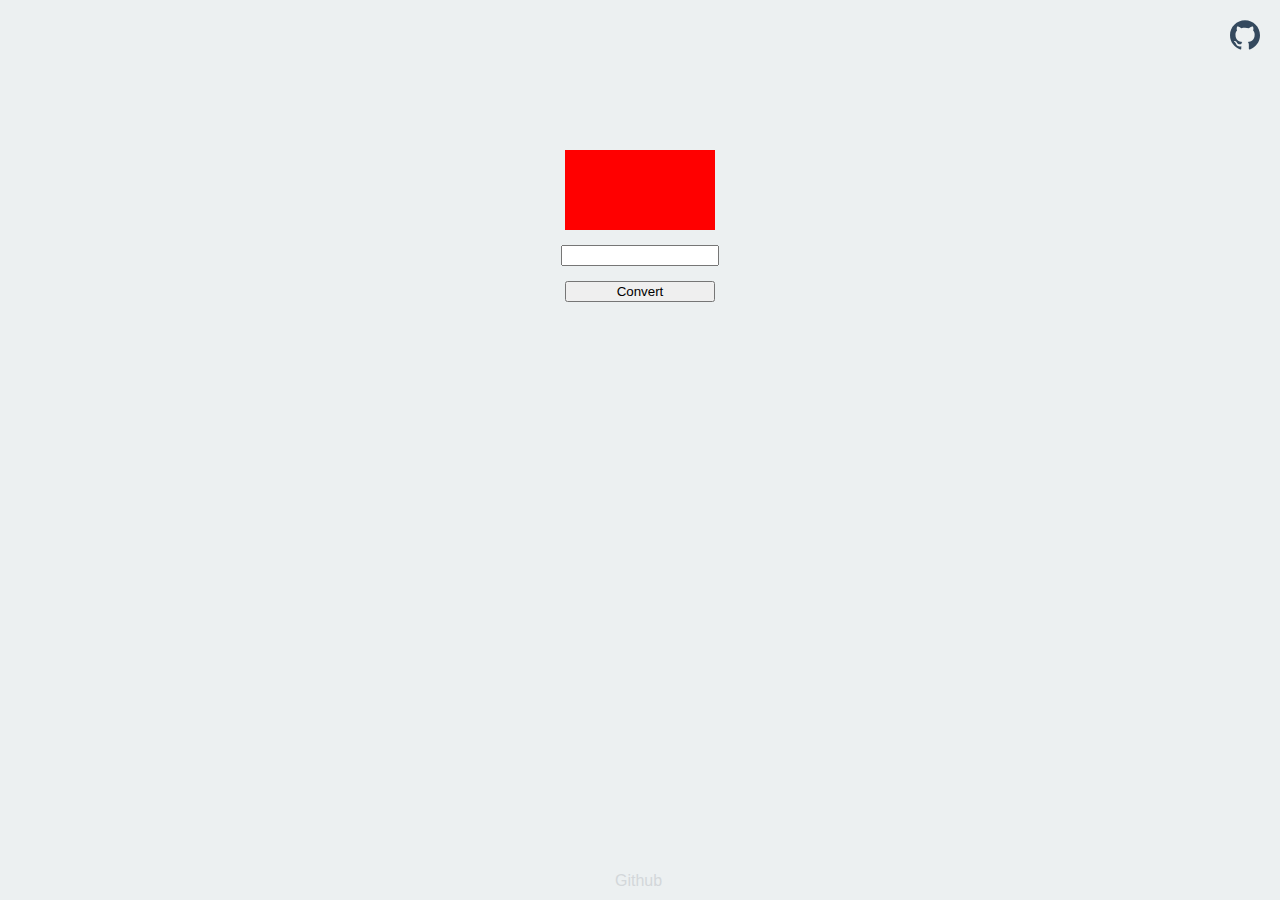
==== index.html @ b18791da "Initial Commit" ====
<!DOCTYPE html>
<html>
   <head>
      <link rel="stylesheet" href="main.css" type="text/css">
   </head>
   <body>
      <a href="#" class="github"><svg xmlns="http://www.w3.org/2000/svg" xmlns:xlink="http://www.w3.org/1999/xlink" viewBox="0 0 50 50" enable-background="new 0 0 50 50" xml:space="preserve">
<path fill="#181616" d="M25,0.6c-13.8,0-25,11.2-25,25c0,11,7.2,20.4,17.1,23.7
   c1.2,0.2,1.7-0.5,1.7-1.2c0-0.6,0-2.2,0-4.3c-7,1.5-8.4-3.4-8.4-3.4c-1.1-2.9-2.8-3.7-2.8-3.7c-2.3-1.6,0.2-1.5,0.2-1.5
   c2.5,0.2,3.8,2.6,3.8,2.6c2.2,3.8,5.9,2.7,7.3,2.1c0.2-1.6,0.9-2.7,1.6-3.3C14.9,36,9.1,33.9,9.1,24.3c0-2.7,1-5,2.6-6.7
   c-0.3-0.6-1.1-3.2,0.2-6.6c0,0,2.1-0.7,6.9,2.6c2-0.6,4.1-0.8,6.3-0.8c2.1,0,4.3,0.3,6.3,0.8c4.8-3.2,6.9-2.6,6.9-2.6
   c1.4,3.4,0.5,6,0.2,6.6c1.6,1.7,2.6,4,2.6,6.7c0,9.6-5.8,11.7-11.4,12.3c0.9,0.8,1.7,2.3,1.7,4.6c0,3.3,0,6,0,6.9
   c0,0.7,0.5,1.4,1.7,1.2C42.8,46,50,36.7,50,25.6C50,11.8,38.8,0.6,25,0.6z"/>
      </svg></a>


      <div id="preview"></div>
      <input type="text" id="inputField">
      <button type="button" onclick="convert()" id="convert">Convert</button>
      <code id="output"></code>
      <a href="">Github</a>

      <script src="hextoRGB.js"></script>
      <script src="main.js"></script>
   </body>
   <footer>

   </footer>
</html>
---- main.css ----
body {
   background-color: #ecf0f1;
   text-align: center;
   margin-top: 150px;
}

.github {
   top: 0;
   right: 0;
   position: absolute;
}

.github svg {
   x: 0px;
   y: 0px;
   enable-background: new 0 0 50 50;
   width: 30px;
   margin: 20px;
}

.github svg path {
   fill-rule: "evenodd";
   clip-rule: "evenodd";
   fill: #34495e;
}

.github svg path:hover {
   fill: #2ecc71;
}

#preview {
   width: 150px;
   height: 80px;
   background-color: red;
   margin: 0 auto;
   margin-bottom: 15px;
}

#inputField {
   width: 150px;
   margin: 15px;
   display: block;
   margin: 0 auto;
}

#convert {
   width: 150px;
   margin-top: 15px;
}

code {
   margin: 20px;
   display: block;
}

a {
   position: absolute;
   bottom: 0px;
   margin-left: -25px;
   margin-bottom: 10px;
   text-decoration: none;
   color: #d3d7da;
   font-family: sans-serif;
}

a:hover {
   color: #2ecc71;
}
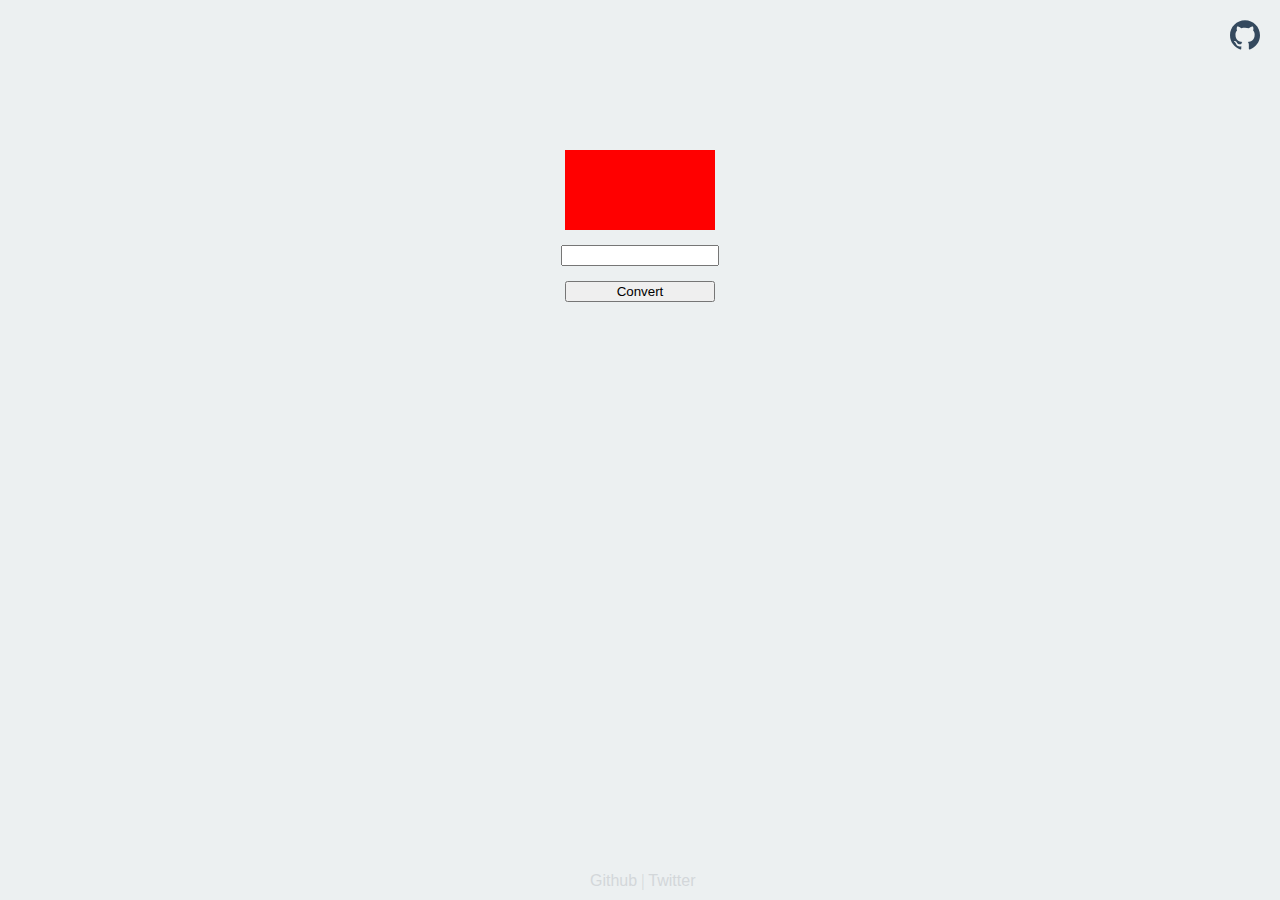
==== commit 8df9892f: "Tweaks" ====
--- a/index.html
+++ b/index.html
@@ -2,9 +2,10 @@
 <html>
    <head>
       <link rel="stylesheet" href="main.css" type="text/css">
+      <link rel="stylesheet" href="Sweet-Alert/sweet-alert.css" type="text/css">
    </head>
    <body>
-      <a href="#" class="github"><svg xmlns="http://www.w3.org/2000/svg" xmlns:xlink="http://www.w3.org/1999/xlink" viewBox="0 0 50 50" enable-background="new 0 0 50 50" xml:space="preserve">
+      <a href="https://github.com/kirkbyo/HexToUIColor" class="github"><svg xmlns="http://www.w3.org/2000/svg" xmlns:xlink="http://www.w3.org/1999/xlink" viewBox="0 0 50 50" enable-background="new 0 0 50 50" xml:space="preserve">
 <path fill="#181616" d="M25,0.6c-13.8,0-25,11.2-25,25c0,11,7.2,20.4,17.1,23.7
    c1.2,0.2,1.7-0.5,1.7-1.2c0-0.6,0-2.2,0-4.3c-7,1.5-8.4-3.4-8.4-3.4c-1.1-2.9-2.8-3.7-2.8-3.7c-2.3-1.6,0.2-1.5,0.2-1.5
    c2.5,0.2,3.8,2.6,3.8,2.6c2.2,3.8,5.9,2.7,7.3,2.1c0.2-1.6,0.9-2.7,1.6-3.3C14.9,36,9.1,33.9,9.1,24.3c0-2.7,1-5,2.6-6.7
@@ -13,14 +14,14 @@
    c0,0.7,0.5,1.4,1.7,1.2C42.8,46,50,36.7,50,25.6C50,11.8,38.8,0.6,25,0.6z"/>
       </svg></a>
 
-
       <div id="preview"></div>
       <input type="text" id="inputField">
-      <button type="button" onclick="convert()" id="convert">Convert</button>
+      <button type="button" id="convert">Convert</button>
       <code id="output"></code>
-      <a href="">Github</a>
+      <span class="follow"><a href="https://github.com/kirkbyo">Github</a> | <a href="https://twitter.com/kirkbyo_">Twitter</a> </span>
 
       <script src="hextoRGB.js"></script>
+      <script src="Sweet-Alert/sweet-alert.min.js"></script>
       <script src="main.js"></script>
    </body>
    <footer>
--- a/main.css
+++ b/main.css
@@ -54,15 +54,22 @@
 }
 
 a {
-   position: absolute;
-   bottom: 0px;
-   margin-left: -25px;
-   margin-bottom: 10px;
    text-decoration: none;
    color: #d3d7da;
    font-family: sans-serif;
 }
 
+.follow {
+   position: absolute;
+   bottom: 0px;
+   margin-bottom: 10px;
+   margin-left: -50px;
+   color: #d3d7da;
+}
 a:hover {
    color: #2ecc71;
 }
+
+.follow a:nth-child(2):hover {
+   color: #3498db;
+}
--- a/Sweet-Alert/sweet-alert.css
+++ b/Sweet-Alert/sweet-alert.css
@@ -0,0 +1 @@
+.sweet-overlay{background-color:#000;-ms-filter:"progid:DXImageTransform.Microsoft.Alpha(Opacity=40)";background-color:rgba(0,0,0,.4);position:fixed;left:0;right:0;top:0;bottom:0;display:none;z-index:10000}.sweet-alert{background-color:#fff;font-family:'Open Sans','Helvetica Neue',Helvetica,Arial,sans-serif;width:478px;padding:17px;border-radius:5px;text-align:center;position:fixed;left:50%;top:50%;margin-left:-256px;margin-top:-200px;overflow:hidden;display:none;z-index:99999}@media all and (max-width:540px){.sweet-alert{width:auto;margin-left:0;margin-right:0;left:15px;right:15px}}.sweet-alert h2{color:#575757;font-size:30px;text-align:center;font-weight:600;text-transform:none;position:relative;margin:25px 0;padding:0;line-height:40px;display:block}.sweet-alert p{color:#797979;font-size:16px;font-weight:300;position:relative;text-align:inherit;float:none;margin:0;padding:0;line-height:normal}.sweet-alert button{background-color:#AEDEF4;color:#fff;border:none;box-shadow:none;font-size:17px;font-weight:500;-webkit-border-radius:4px;border-radius:5px;padding:10px 32px;margin:26px 5px 0;cursor:pointer}.sweet-alert button:focus{outline:0;box-shadow:0 0 2px rgba(128,179,235,.5),inset 0 0 0 1px rgba(0,0,0,.05)}.sweet-alert button:hover{background-color:#a1d9f2}.sweet-alert button:active{background-color:#81ccee}.sweet-alert button.cancel{background-color:#D0D0D0}.sweet-alert button.cancel:hover{background-color:#c8c8c8}.sweet-alert button.cancel:active{background-color:#b6b6b6}.sweet-alert button.cancel:focus{box-shadow:rgba(197,205,211,.8) 0 0 2px,rgba(0,0,0,.0470588) 0 0 0 1px inset!important}.sweet-alert button::-moz-focus-inner{border:0}.sweet-alert[data-has-cancel-button=false] button{box-shadow:none!important}.sweet-alert .icon{width:80px;height:80px;border:4px solid gray;-webkit-border-radius:40px;border-radius:50%;margin:20px auto;padding:0;position:relative;box-sizing:content-box}.sweet-alert .icon.error{border-color:#F27474}.sweet-alert .icon.error .x-mark{position:relative;display:block}.sweet-alert .icon.error .line{position:absolute;height:5px;width:47px;background-color:#F27474;display:block;top:37px;border-radius:2px}.sweet-alert .icon.error .line.left{-webkit-transform:rotate(45deg);transform:rotate(45deg);left:17px}.sweet-alert .icon.error .line.right{-webkit-transform:rotate(-45deg);transform:rotate(-45deg);right:16px}.sweet-alert .icon.warning{border-color:#F8BB86}.sweet-alert .icon.warning .body{position:absolute;width:5px;height:47px;left:50%;top:10px;-webkit-border-radius:2px;border-radius:2px;margin-left:-2px;background-color:#F8BB86}.sweet-alert .icon.warning .dot{position:absolute;width:7px;height:7px;-webkit-border-radius:50%;border-radius:50%;margin-left:-3px;left:50%;bottom:10px;background-color:#F8BB86}.sweet-alert .icon.info{border-color:#C9DAE1}.sweet-alert .icon.info::before{content:"";position:absolute;width:5px;height:29px;left:50%;bottom:17px;border-radius:2px;margin-left:-2px;background-color:#C9DAE1}.sweet-alert .icon.info::after{content:"";position:absolute;width:7px;height:7px;border-radius:50%;margin-left:-3px;top:19px;background-color:#C9DAE1}.sweet-alert .icon.success{border-color:#A5DC86}.sweet-alert .icon.success::after,.sweet-alert .icon.success::before{content:'';position:absolute;width:60px;height:120px;background:#fff;-webkit-transform:rotate(45deg);transform:rotate(45deg)}.sweet-alert .icon.success::before{-webkit-border-radius:120px 0 0 120px;border-radius:120px 0 0 120px;top:-7px;left:-33px;-webkit-transform:rotate(-45deg);transform:rotate(-45deg);-webkit-transform-origin:60px 60px;transform-origin:60px 60px}.sweet-alert .icon.success::after{-webkit-border-radius:0 120px 120px 0;border-radius:0 120px 120px 0;top:-11px;left:30px;-webkit-transform:rotate(-45deg);transform:rotate(-45deg);-webkit-transform-origin:0 60px;transform-origin:0 60px}.sweet-alert .icon.success .placeholder{width:80px;height:80px;border:4px solid rgba(165,220,134,.2);-webkit-border-radius:40px;border-radius:50%;box-sizing:content-box;position:absolute;left:-4px;top:-4px;z-index:2}.sweet-alert .icon.success .fix{width:5px;height:90px;background-color:#fff;position:absolute;left:28px;top:8px;z-index:1;-webkit-transform:rotate(-45deg);transform:rotate(-45deg)}.sweet-alert .icon.success .line{height:5px;background-color:#A5DC86;display:block;border-radius:2px;position:absolute;z-index:2}.sweet-alert .icon.success .line.tip{width:25px;left:14px;top:46px;-webkit-transform:rotate(45deg);transform:rotate(45deg)}.sweet-alert .icon.success .line.long{width:47px;right:8px;top:38px;-webkit-transform:rotate(-45deg);transform:rotate(-45deg)}.sweet-alert .icon.custom{background-size:contain;border-radius:0;border:none;background-position:center center;background-repeat:no-repeat}@-webkit-keyframes showSweetAlert{0%{transform:scale(.7);-webkit-transform:scale(.7)}45%{transform:scale(1.05);-webkit-transform:scale(1.05)}80%{transform:scale(.95);-webkit-tranform:scale(.95)}100%{transform:scale(1);-webkit-transform:scale(1)}}@keyframes showSweetAlert{0%{transform:scale(.7);-webkit-transform:scale(.7)}45%{transform:scale(1.05);-webkit-transform:scale(1.05)}80%{transform:scale(.95);-webkit-tranform:scale(.95)}100%{transform:scale(1);-webkit-transform:scale(1)}}@-webkit-keyframes hideSweetAlert{0%{transform:scale(1);-webkit-transform:scale(1)}100%{transform:scale(.5);-webkit-transform:scale(.5)}}@keyframes hideSweetAlert{0%{transform:scale(1);-webkit-transform:scale(1)}100%{transform:scale(.5);-webkit-transform:scale(.5)}}.showSweetAlert{-webkit-animation:showSweetAlert .3s;animation:showSweetAlert .3s}.showSweetAlert[data-animation=none]{-webkit-animation:none;animation:none}.hideSweetAlert{-webkit-animation:hideSweetAlert .2s;animation:hideSweetAlert .2s}.hideSweetAlert[data-animation=none]{-webkit-animation:none;animation:none}@-webkit-keyframes animateSuccessTip{0%,54%{width:0;left:1px;top:19px}70%{width:50px;left:-8px;top:37px}84%{width:17px;left:21px;top:48px}100%{width:25px;left:14px;top:45px}}@keyframes animateSuccessTip{0%,54%{width:0;left:1px;top:19px}70%{width:50px;left:-8px;top:37px}84%{width:17px;left:21px;top:48px}100%{width:25px;left:14px;top:45px}}@-webkit-keyframes animateSuccessLong{0%,65%{width:0;right:46px;top:54px}84%{width:55px;right:0;top:35px}100%{width:47px;right:8px;top:38px}}@keyframes animateSuccessLong{0%,65%{width:0;right:46px;top:54px}84%{width:55px;right:0;top:35px}100%{width:47px;right:8px;top:38px}}@-webkit-keyframes rotatePlaceholder{0%,5%{transform:rotate(-45deg);-webkit-transform:rotate(-45deg)}100%,12%{transform:rotate(-405deg);-webkit-transform:rotate(-405deg)}}@keyframes rotatePlaceholder{0%,5%{transform:rotate(-45deg);-webkit-transform:rotate(-45deg)}100%,12%{transform:rotate(-405deg);-webkit-transform:rotate(-405deg)}}.animateSuccessTip{-webkit-animation:animateSuccessTip .75s;animation:animateSuccessTip .75s}.animateSuccessLong{-webkit-animation:animateSuccessLong .75s;animation:animateSuccessLong .75s}.icon.success.animate::after{-webkit-animation:rotatePlaceholder 4.25s ease-in;animation:rotatePlaceholder 4.25s ease-in}@-webkit-keyframes animateErrorIcon{0%{transform:rotateX(100deg);-webkit-transform:rotateX(100deg);opacity:0}100%{transform:rotateX(0deg);-webkit-transform:rotateX(0deg);opacity:1}}@keyframes animateErrorIcon{0%{transform:rotateX(100deg);-webkit-transform:rotateX(100deg);opacity:0}100%{transform:rotateX(0deg);-webkit-transform:rotateX(0deg);opacity:1}}.animateErrorIcon{-webkit-animation:animateErrorIcon .5s;animation:animateErrorIcon .5s}@-webkit-keyframes animateXMark{0%,50%{transform:scale(.4);-webkit-transform:scale(.4);margin-top:26px;opacity:0}80%{transform:scale(1.15);-webkit-transform:scale(1.15);margin-top:-6px}100%{transform:scale(1);-webkit-transform:scale(1);margin-top:0;opacity:1}}@keyframes animateXMark{0%,50%{transform:scale(.4);-webkit-transform:scale(.4);margin-top:26px;opacity:0}80%{transform:scale(1.15);-webkit-transform:scale(1.15);margin-top:-6px}100%{transform:scale(1);-webkit-transform:scale(1);margin-top:0;opacity:1}}.animateXMark{-webkit-animation:animateXMark .5s;animation:animateXMark .5s}@-webkit-keyframes pulseWarning{0%{border-color:#F8D486}100%{border-color:#F8BB86}}@keyframes pulseWarning{0%{border-color:#F8D486}100%{border-color:#F8BB86}}.pulseWarning{-webkit-animation:pulseWarning .75s infinite alternate;animation:pulseWarning .75s infinite alternate}@-webkit-keyframes pulseWarningIns{0%{background-color:#F8D486}100%{background-color:#F8BB86}}@keyframes pulseWarningIns{0%{background-color:#F8D486}100%{background-color:#F8BB86}}.pulseWarningIns{-webkit-animation:pulseWarningIns .75s infinite alternate;animation:pulseWarningIns .75s infinite alternate}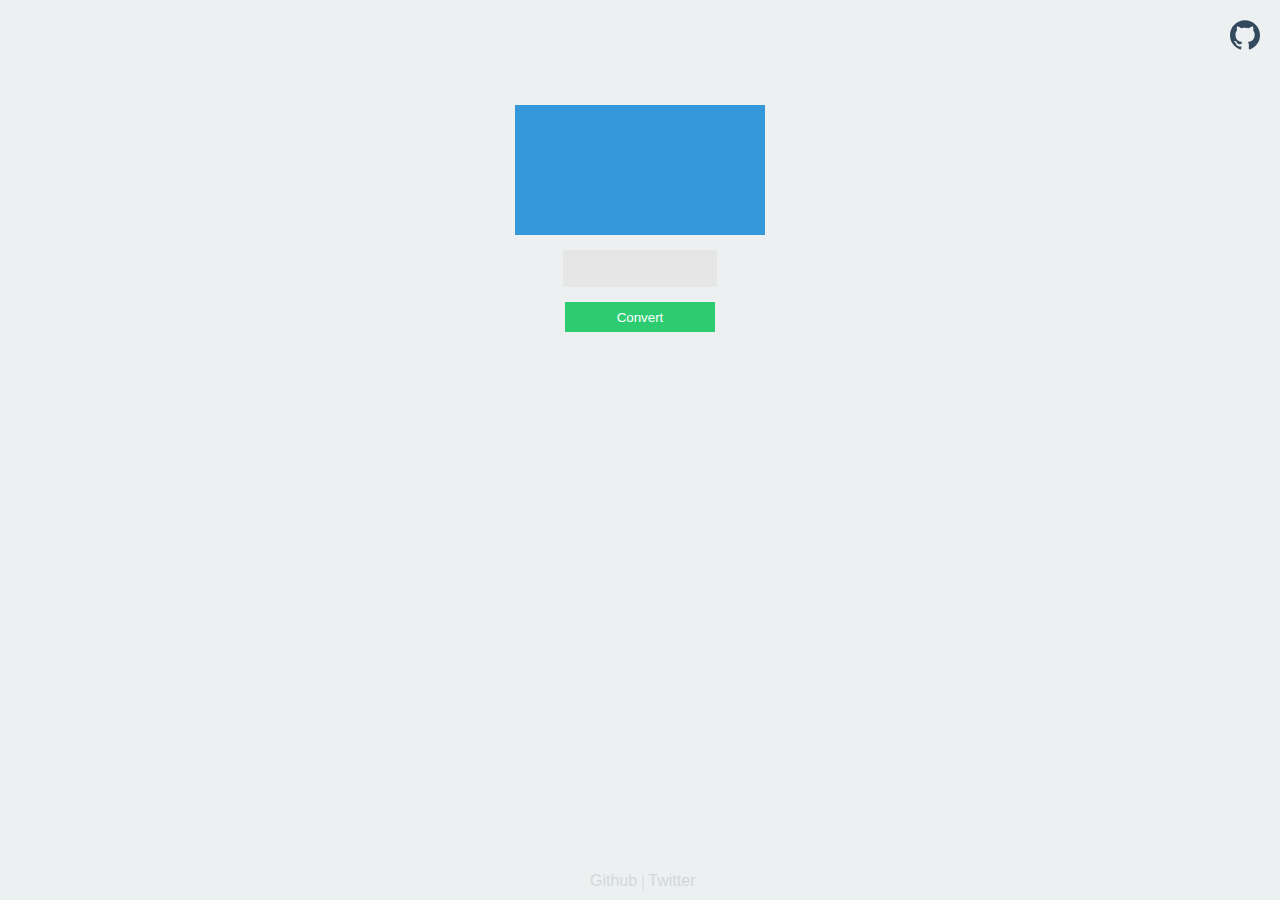
==== commit 8c30ec48: "Clean HTML" ====
--- a/index.html
+++ b/index.html
@@ -1,24 +1,25 @@
 <!DOCTYPE html>
 <html>
    <head>
+      <title>Hex to UIColor</title>
+      <meta name="description" content="Helps Convert Hex codes to UIColor in Swift Format">
+      <meta name="viewport" content="width=device-width, initial-scale=1.0">
+
       <link rel="stylesheet" href="main.css" type="text/css">
       <link rel="stylesheet" href="Sweet-Alert/sweet-alert.css" type="text/css">
    </head>
    <body>
-      <a href="https://github.com/kirkbyo/HexToUIColor" class="github"><svg xmlns="http://www.w3.org/2000/svg" xmlns:xlink="http://www.w3.org/1999/xlink" viewBox="0 0 50 50" enable-background="new 0 0 50 50" xml:space="preserve">
-<path fill="#181616" d="M25,0.6c-13.8,0-25,11.2-25,25c0,11,7.2,20.4,17.1,23.7
-   c1.2,0.2,1.7-0.5,1.7-1.2c0-0.6,0-2.2,0-4.3c-7,1.5-8.4-3.4-8.4-3.4c-1.1-2.9-2.8-3.7-2.8-3.7c-2.3-1.6,0.2-1.5,0.2-1.5
-   c2.5,0.2,3.8,2.6,3.8,2.6c2.2,3.8,5.9,2.7,7.3,2.1c0.2-1.6,0.9-2.7,1.6-3.3C14.9,36,9.1,33.9,9.1,24.3c0-2.7,1-5,2.6-6.7
-   c-0.3-0.6-1.1-3.2,0.2-6.6c0,0,2.1-0.7,6.9,2.6c2-0.6,4.1-0.8,6.3-0.8c2.1,0,4.3,0.3,6.3,0.8c4.8-3.2,6.9-2.6,6.9-2.6
-   c1.4,3.4,0.5,6,0.2,6.6c1.6,1.7,2.6,4,2.6,6.7c0,9.6-5.8,11.7-11.4,12.3c0.9,0.8,1.7,2.3,1.7,4.6c0,3.3,0,6,0,6.9
-   c0,0.7,0.5,1.4,1.7,1.2C42.8,46,50,36.7,50,25.6C50,11.8,38.8,0.6,25,0.6z"/>
-      </svg></a>
+      <a href="https://github.com/kirkbyo/HexToUIColor" class="github">
+         <svg viewBox="0 0 50 50" enable-background="new 0 0 50 50" xml:space="preserve">
+            <path d="M25,0.6c-13.8,0-25,11.2-25,25c0,11,7.2,20.4,17.1,23.7 c1.2,0.2,1.7-0.5,1.7-1.2c0-0.6,0-2.2,0-4.3c-7,1.5-8.4-3.4-8.4-3.4c-1.1-2.9-2.8-3.7-2.8-3.7c-2.3-1.6,0.2-1.5,0.2-1.5 c2.5,0.2,3.8,2.6,3.8,2.6c2.2,3.8,5.9,2.7,7.3,2.1c0.2-1.6,0.9-2.7,1.6-3.3C14.9,36,9.1,33.9,9.1,24.3c0-2.7,1-5,2.6-6.7 c-0.3-0.6-1.1-3.2,0.2-6.6c0,0,2.1-0.7,6.9,2.6c2-0.6,4.1-0.8,6.3-0.8c2.1,0,4.3,0.3,6.3,0.8c4.8-3.2,6.9-2.6,6.9-2.6 c1.4,3.4,0.5,6,0.2,6.6c1.6,1.7,2.6,4,2.6,6.7c0,9.6-5.8,11.7-11.4,12.3c0.9,0.8,1.7,2.3,1.7,4.6c0,3.3,0,6,0,6.9 c0,0.7,0.5,1.4,1.7,1.2C42.8,46,50,36.7,50,25.6C50,11.8,38.8,0.6,25,0.6z"/>
+         </svg>
+      </a>
 
       <div id="preview"></div>
       <input type="text" id="inputField">
       <button type="button" id="convert">Convert</button>
       <code id="output"></code>
-      <span class="follow"><a href="https://github.com/kirkbyo">Github</a> | <a href="https://twitter.com/kirkbyo_">Twitter</a> </span>
+      <span class="follow"><a href="https://github.com/kirkbyo">Github</a> | <a href="https://twitter.com/kirkbyo_">Twitter</a></span>
 
       <script src="hextoRGB.js"></script>
       <script src="Sweet-Alert/sweet-alert.min.js"></script>
--- a/main.css
+++ b/main.css
@@ -1,7 +1,7 @@
 body {
    background-color: #ecf0f1;
    text-align: center;
-   margin-top: 150px;
+   margin-top: 105px;
 }
 
 .github {
@@ -29,23 +29,41 @@
 }
 
 #preview {
-   width: 150px;
-   height: 80px;
-   background-color: red;
+   width: 250px;
+   height: 130px;
+   background-color: #3498db;
    margin: 0 auto;
    margin-bottom: 15px;
 }
 
 #inputField {
+   background-color: #E6E6E6;
+   border: 0;
+   height: 35px;
+   color: gray;
+   outline: 0;
+   font-size: 16pt;
    width: 150px;
-   margin: 15px;
+   text-align: center;
+   letter-spacing: .1em;
    display: block;
    margin: 0 auto;
 }
 
 #convert {
+   margin-top: 15px;
    width: 150px;
-   margin-top: 15px;
+   height: 30px;
+   border: none;
+   background: #2ecc71;
+   text-decoration: none;
+   color: white;
+   outline: 0;
+   cursor: pointer;
+}
+
+#convert:active {
+   background: #27ae60;
 }
 
 code {
